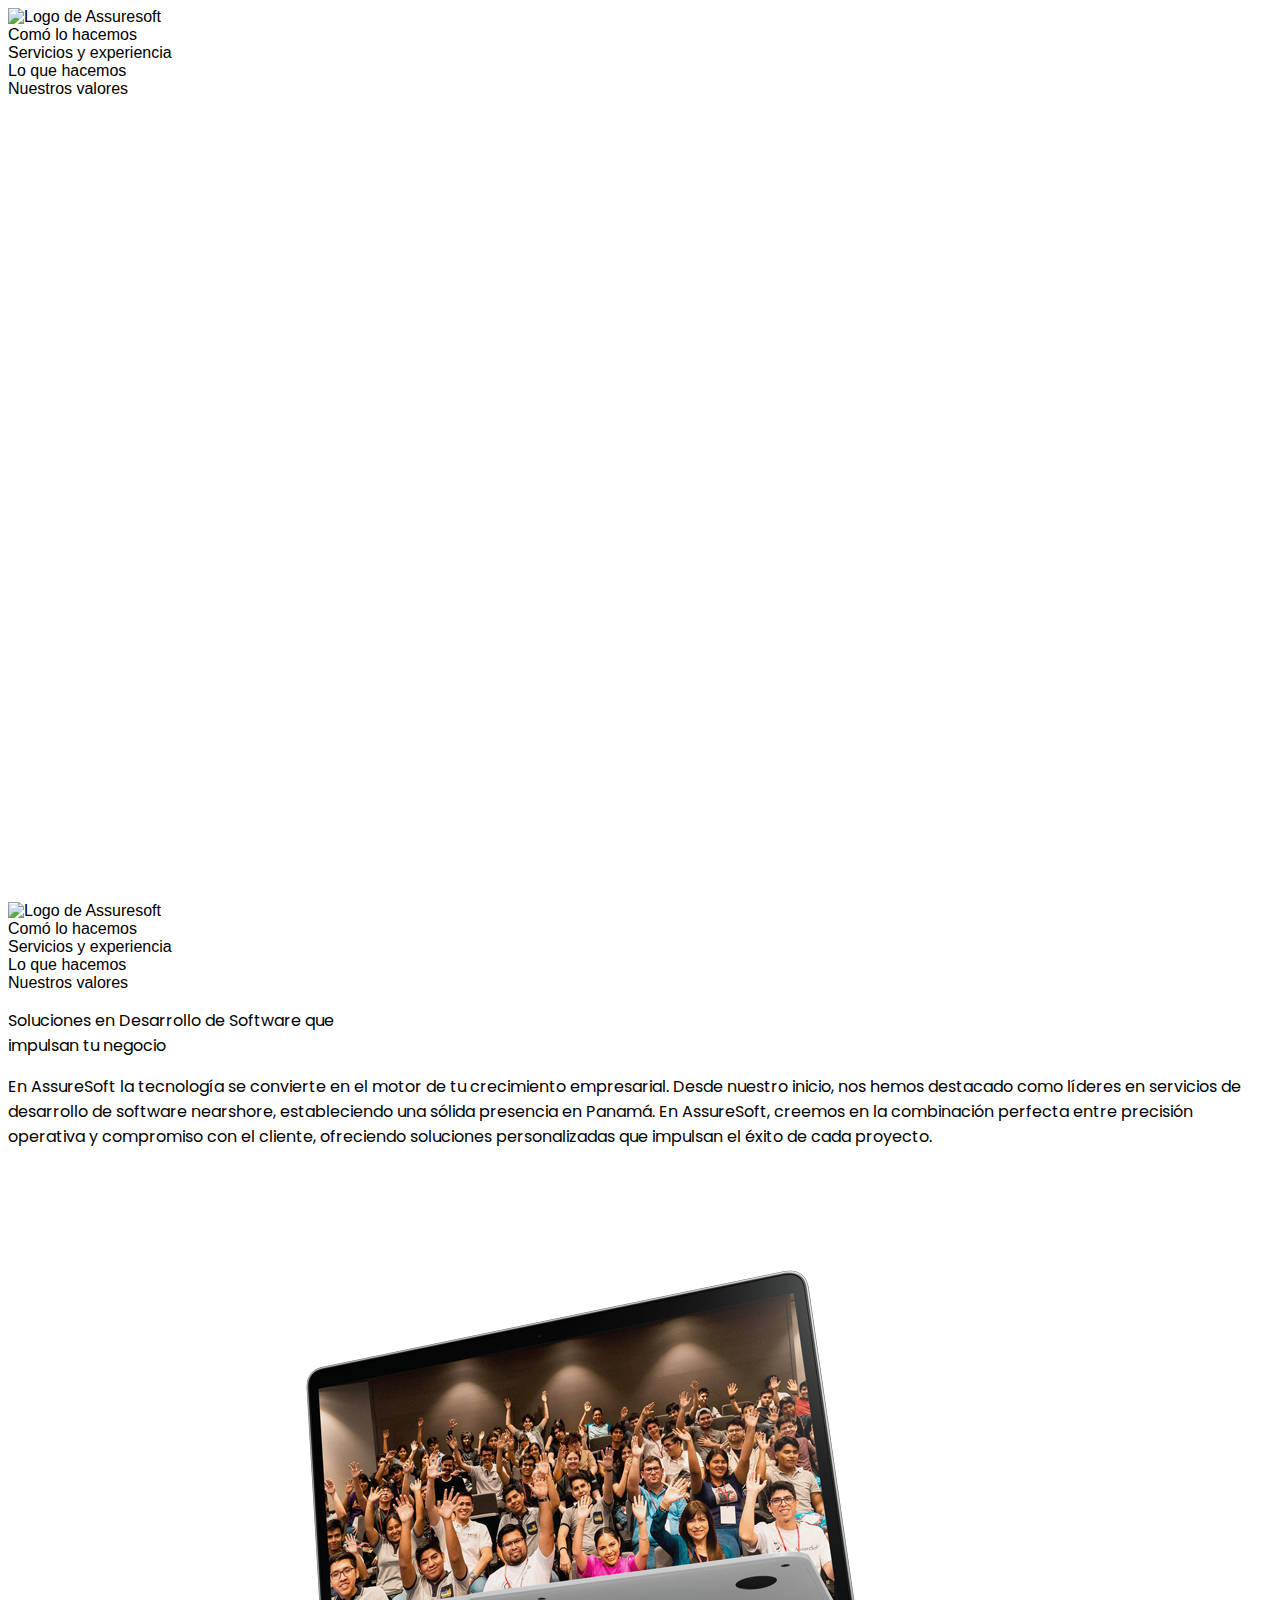
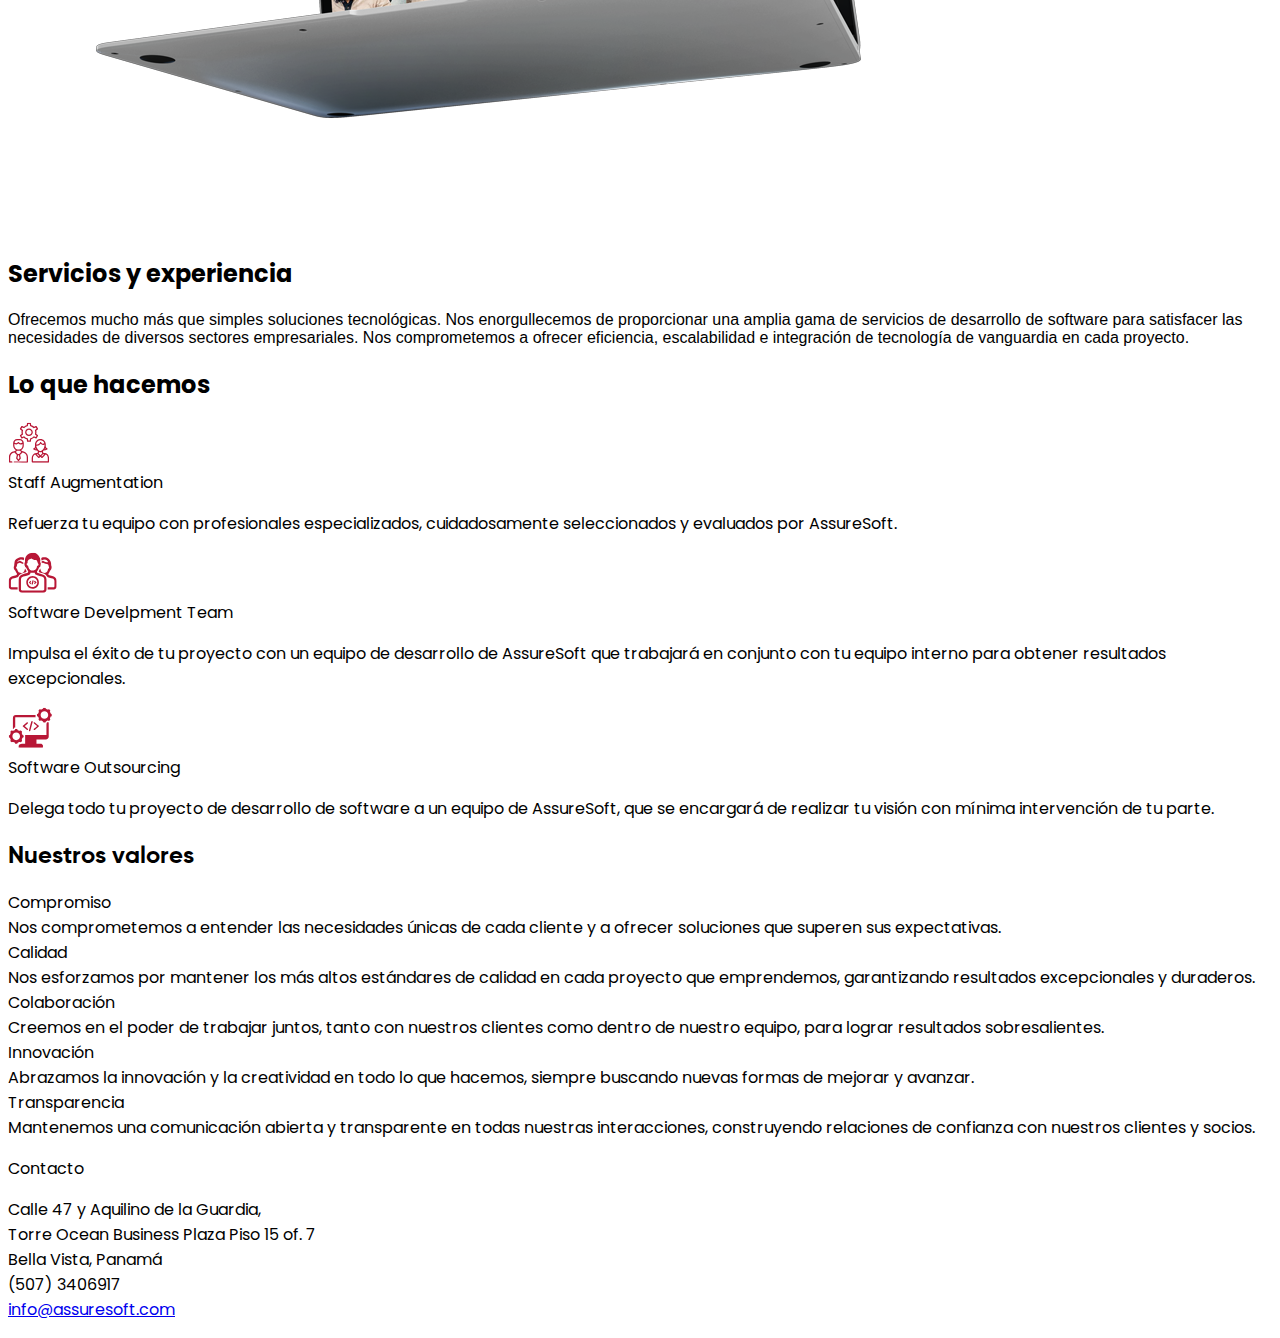
==== Panama/index.html @ 2854a406 "Body style removed and Panama design team observations fixed" ====
<!DOCTYPE html>
<html lang="en">
<head>
  <meta charset="UTF-8">
  <meta name="viewport" content="width=device-width, initial-scale=1.0">
  <script src="https://cdn.tailwindcss.com"></script>
  <link rel="stylesheet" href="../common/css/common.css">
  <link rel="stylesheet" href="./css/panama.css">
  <script defer src="./js/panama.js"></script>
  <link rel="icon" href="../common/assets/favicon.ico" type="image/x-icon">
  <title>Assuresoft | Panama</title>
</head>
<body class="bg-[#F7F8F8] text-[#F7F8F8] 2xl:text-[18px] text-[14px] font-helvetica">
    <header class="bg-[#24262D] flex justify-center">
        <nav class="w-full max-w-[1530px] min-[932px]:flex hidden flex-wrap gap-[16px] md:justify-between font-bold md:py-[40px] pt-[20px] md:px-[100px] text-[16px]">
            <div class="md:flex hidden w-[170px] md:justify-center md:pl-0 pl-[50px] flex-wrap">
                <img src="./assets/assuresoft.svg" class="w-[170px]" alt="Logo de Assuresoft">
            </div>
            <div class="md:flex hidden justify-center">
                <span class="cursor-pointer" onClick="scrollToId('how')">Comó lo hacemos</span>
            </div>
            <div class="md:flex hidden justify-center">
                <span class="cursor-pointer" onClick="scrollToId('services')">Servicios y experiencia</span>
            </div>
            <div class="md:flex hidden justify-center">
                <span class="cursor-pointer" onClick="scrollToId('what')">Lo que hacemos</span>
            </div>
            <div class="md:flex hidden justify-center">
                <span class="cursor-pointer" onClick="scrollToId('values')">Nuestros valores</span>
            </div>
        </nav>
        <div class="min-[932px]:hidden flex items-center py-[10px] px-[9px] gap-[10px] top-0 left-0 fixed bg-[#24262D] w-full z-30">
            <img onClick=showSidebar() src="../common/assets/burger-menu.svg" alt="Menu" class="w-[30px] h-[30px] bg-zinc-600/30 rounded border-white/20 border-[0.5px] cursor-pointer">
            <div class="flex items-center md:pl-0 flex-wrap pb-[6px]">
                <img src="./assets/assuresoft.svg" class="w-[170px]" alt="Logo de Assuresoft">
            </div>
        </div>
        <div id="backdrop" onClick=hideSidebar() class="min-[932px]:hidden hidden fixed z-40 bg-black/70 h-full top-0 left-0 w-full"></div>
        <sidebar id="sidebar" class="fixed z-50 bg-zinc-950 h-full top-0 left-[-100%] min-[507px]:w-1/3 w-3/4 min-[932px]:hidden transition-all duration-300">
            <nav class="font-bold text-[16px] flex flex-col gap-y-[36px] p-5">
                <div class="w-full h-[21px] justify-center">
                    <span class="cursor-pointer" onClick="scrollToId('how')">Comó lo hacemos</span>
                </div>
                <div class="w-full h-[21px] justify-center">
                    <span class="cursor-pointer" onClick="scrollToId('services')">Servicios y experiencia</span>
                </div>
                <div class="w-full h-[21px] justify-center">
                    <span class="cursor-pointer" onClick="scrollToId('what')">Lo que hacemos</span>
                </div>
                <div class="w-full h-[21px] justify-center">
                    <span class="cursor-pointer" onClick="scrollToId('values')">Nuestros valores</span>
                </div>
            </nav>
        </sidebar>
    </header>
    <main class="flex flex-col items-center overflow-x-hidden">
        <section id="how" class="relative w-full bg-[#363942] lg:h-[612px] flex items-center justify-center">
            <div class="bg-[url(./assets/public.jpg)] bg-no-repeat bg-cover bg-[center_50%] w-full opacity-[8%] h-full absolute top-0 left-0 z-[0]"></div>
            <div class="max-w-[1530px] w-full lg:h-[612px] flex items-center relative sm:p-[100px] px-[20px] pt-[50px] pb-[20px]">
                <div class="flex flex-col gap-y-[16px] lg:w-1/2 w-full z-[1] font-poppins">
                    <p class="text-[40px] font-bold">
                    Soluciones en Desarrollo de Software que <br class="xl:block hidden"/><span class="text-[#B81736]">impulsan tu negocio</span>
                    </p>
                    <p>
                    En AssureSoft la tecnología se convierte en el motor de tu crecimiento empresarial. Desde nuestro inicio, nos hemos destacado como líderes en servicios de desarrollo de software nearshore, estableciendo una sólida presencia en Panamá. En AssureSoft, creemos en la combinación perfecta entre precisión operativa y compromiso con el cliente, ofreciendo soluciones personalizadas que impulsan el éxito de cada proyecto.
                    </p>
                </div>
                <img src="./assets/laptop.png" alt="Laptop" class="aspect-[10/7] lg:block hidden w-[1212px] absolute xl:top-0 top-[15px] xl:right-[-14%] right-[-30%]">
            </div>
        </section>
        <section id="services" class="max-w-[1530px] w-full text-black lg:pt-[160px] pt-[40px] md:px-[100px] px-[20px] flex flex-col items-center gap-y-[36px]">
            <h2 class="2xl:text-[40px] text-[32px] sm:text-left text-center font-poppins font-bold">Servicios y experiencia</h2>
            <p>
              Ofrecemos mucho más que simples soluciones tecnológicas. Nos enorgullecemos de proporcionar una amplia gama de servicios de desarrollo de software para satisfacer las necesidades de diversos sectores empresariales. Nos comprometemos a ofrecer eficiencia, escalabilidad e integración de tecnología de vanguardia en cada proyecto.
            </p>
        </section>
        <section id="what" class="max-w-[1530px] w-full text-black py-[36px] flex flex-col items-center gap-y-[36px]">
            <h2 class="2xl:text-[40px] text-[32px] font-poppins font-bold">Lo que hacemos</h2>
            <div class="flex w-full lg:px-[100px] px-[20px] flex-wrap gap-[16px] justify-center font-poppins">
                <div class="2xl:w-[430px] lg:w-[400px] md:w-[350px] sm:w-[300px] w-full sm:min-h-[140px] p-[16px] rounded-[16px] border-[#B81736] border-[1px] bg-[#F7F8F8] flex sm:flex-row flex-col items-center gap-[10px]">
                    <div class="flex-shrink-0 size-[88px] flex justify-center items-center">
                        <img src="./assets/wwd-1.svg" class="size-[40px]" alt="Outsourcing icon">
                    </div>
                    <div class="flex flex-col sm:items-start items-center gap-[10px] lg:self-start">
                        <span class="font-bold 2xl:text-[20px] text-[16px] text-center md:text-left">
                            Staff Augmentation
                        </span>
                        <p>
                            Refuerza tu equipo con profesionales especializados, cuidadosamente seleccionados y evaluados por AssureSoft.
                        </p>
                    </div>
                </div>
                <div class="2xl:w-[430px] lg:w-[400px] md:w-[350px] sm:w-[300px] w-full sm:min-h-[140px] p-[16px] rounded-[16px] border-[#B81736] border-[1px] bg-[#F7F8F8] flex sm:flex-row flex-col items-center gap-[10px]">
                    <div class="flex-shrink-0 size-[88px] flex justify-center items-center">
                        <img class="w-[48px] h-[40px]" src="./assets/wwd-2.svg" alt="Outsourcing icon">
                    </div>
                    <div class="flex flex-col sm:items-start items-center gap-[10px] lg:self-start">
                        <span class="font-bold 2xl:text-[20px] text-[16px] text-center md:text-left">
                            Software Develpment Team
                        </span>
                        <p>
                            Impulsa el éxito de tu proyecto con un equipo de desarrollo de AssureSoft que trabajará en conjunto con tu equipo interno para obtener resultados excepcionales.
                        </p>
                    </div>
                </div>
                <div class="2xl:w-[430px] lg:w-[400px] md:w-[350px] sm:w-[300px] w-full sm:min-h-[140px] p-[16px] rounded-[16px] border-[#B81736] border-[1px] bg-[#F7F8F8] flex sm:flex-row flex-col items-center gap-[10px]">
                    <div class="flex-shrink-0 size-[88px] flex justify-center items-center">
                        <img class="w-[43px] h-[40px]" src="./assets/wwd-3.svg" alt="Outsourcing icon">
                    </div>
                    <div class="flex flex-col sm:items-start items-center gap-[10px] lg:self-start">
                        <span class="font-bold 2xl:text-[20px] text-[16px] text-center md:text-left">
                            Software Outsourcing
                        </span>
                        <p>
                            Delega todo tu proyecto de desarrollo de software a un equipo de AssureSoft, que se encargará de realizar tu visión con mínima intervención de tu parte.
                        </p>
                    </div>
                </div>
            </div>
        </section>
        <section id="values" class="w-full text-white bg-[#B81736] pt-[40px] flex flex-col items-center gap-y-[36px]">
            <h2 class="2xl:text-[40px] text-[32px] font-gilroy font-bold">Nuestros valores</h2>
            <div id="panels" class="flex w-full flex-wrap justify-center 2xl:text-[20px] text-[16px] font-poppins cursor-pointer">
                <div class="panel lg:w-1/5 sm:w-1/2 w-full sm:aspect-[2/3] aspect-[2/1] flex justify-center items-center overflow-hidden relative before:left-0 bg-[url(./assets/value1.jpg)] bg-cover bg-no-repeat bg-center before:content-[''] before:absolute before:w-full before:h-full before:bg-gradient-to-t before:from-[#B81736] before:to-transparent">
                    <span class="shake-target 2xl:text-[36px] text-[28px] font-bold relative">Compromiso</span>
                    <div class="hidden-description absolute px-[20px] flex justify-center items-center bottom-[-100%] left-0 w-full h-full bg-[#B81736] transition-all duration-300 select-none">
                        Nos comprometemos a entender las necesidades únicas de cada cliente y a ofrecer soluciones que superen sus expectativas.
                    </div>
                </div>
                <div class="panel lg:w-1/5 sm:w-1/2 w-full sm:aspect-[2/3] aspect-[2/1] flex justify-center items-center overflow-hidden relative before:left-0 bg-[url(../common/assets/value2.jpg)] bg-cover bg-no-repeat bg-center before:content-[''] before:absolute before:w-full before:h-full before:bg-gradient-to-t before:from-[#B81736] before:to-transparent">
                    <span class="shake-target 2xl:text-[36px] text-[28px] font-bold relative">Calidad</span>
                    <div class="hidden-description absolute px-[20px] flex justify-center items-center bottom-[-100%] left-0 w-full h-full bg-[#B81736] transition-all duration-300 select-none">
                      Nos esforzamos por mantener los más altos estándares de calidad en cada proyecto que emprendemos, garantizando resultados excepcionales y duraderos.
                    </div>
                </div>
                <div class="panel lg:w-1/5 sm:w-1/2 w-full sm:aspect-[2/3] aspect-[2/1] flex justify-center items-center overflow-hidden relative before:left-0 bg-[url(./assets/value3.jpg)] bg-cover bg-no-repeat bg-center before:content-[''] before:absolute before:w-full before:h-full before:bg-gradient-to-t before:from-[#B81736] before:to-transparent">
                    <span class="shake-target 2xl:text-[36px] text-[28px] font-bold relative">Colaboración</span>
                    <div class="hidden-description absolute px-[20px] flex justify-center items-center bottom-[-100%] left-0 w-full h-full bg-[#B81736] transition-all duration-300 select-none">
                      Creemos en el poder de trabajar juntos, tanto con nuestros clientes como dentro de nuestro equipo, para lograr resultados sobresalientes.
                    </div>
                </div>
                <div class="panel lg:w-1/5 sm:w-1/2 w-full sm:aspect-[2/3] aspect-[2/1] flex justify-center items-center overflow-hidden relative before:left-0 bg-[url(./assets/value4.jpg)] bg-cover bg-no-repeat bg-center before:content-[''] before:absolute before:w-full before:h-full before:bg-gradient-to-t before:from-[#B81736] before:to-transparent">
                    <span class="shake-target 2xl:text-[36px] text-[28px] font-bold relative">Innovación</span>
                    <div class="hidden-description absolute px-[20px] flex justify-center items-center bottom-[-100%] left-0 w-full h-full bg-[#B81736] transition-all duration-300 select-none">
                      Abrazamos la innovación y la creatividad en todo lo que hacemos, siempre buscando nuevas formas de mejorar y avanzar.
                    </div>
                </div>
                <div class="panel lg:w-1/5 w-full aspect-[2/1] flex justify-center items-center overflow-hidden relative before:left-0 bg-[url(../common/assets/value5.jpg)] bg-cover bg-no-repeat bg-center before:content-[''] before:absolute before:w-full before:h-full before:bg-gradient-to-t before:from-[#B81736] before:to-transparent">
                    <span class="shake-target 2xl:text-[36px] text-[26px] font-bold relative">Transparencia</span>
                    <div class="hidden-description absolute px-[20px] flex justify-center items-center bottom-[-100%] left-0 w-full h-full bg-[#B81736] transition-all duration-300 select-none">
                      Mantenemos una comunicación abierta y transparente en todas nuestras interacciones, construyendo relaciones de confianza con nuestros clientes y socios.
                    </div>
                </div>
            </div>
        </section>
    </main>
    <footer class="w-full flex justify-center bg-[#B81736] font-poppins">
        <div class="max-w-[1530px] w-full flex flex-col gap-[16px] sm:py-[40px] py-[10px] sm:px-[100px] px-[20px]">
            <p class="2xl:text-[20px] text-[16px] font-bold ">
            Contacto
            </p>
            <p class="leading-[200%]">
            Calle 47 y Aquilino de la Guardia,<br/>
            Torre Ocean Business Plaza Piso 15 of. 7<br/>
            Bella Vista, Panamá<br/>
            (507) 3406917<br/>
            <a href="mailto:info@assuresoft.com" class="underline">info@assuresoft.com</a><br/>
            </p>
        </div>
    </footer>
</body>
</html>
---- common/css/common.css ----
@font-face {
    font-family: 'Helvetica';
    font-weight: 400;
    src: url(https://fonts.cdnfonts.com/s/62895/HelveticaNeueRoman.woff) format('woff');
    font-display: swap;
}

@font-face {
    font-family: 'Helvetica';
    font-weight: 700;
    src: url(https://fonts.cdnfonts.com/s/62895/HelveticaNeueBold.woff) format('woff');
    font-display: swap;
}

@font-face {
    font-family: 'Gilroy';
    font-weight: 700;
    src: url('../assets/GilroyBold.ttf') format('truetype');
    font-display: swap;
}


.font-gilroy {
    font-family: 'Gilroy', sans-serif;
}

.font-helvetica {
    font-family: 'Helvetica', sans-serif;
}
---- Panama/css/panama.css ----
@tailwind base;
@tailwind components;
@tailwind utilities;

@layer base {

    @font-face {
        font-family: 'Poppins';
        font-weight: 400;
        src: url('../assets/Poppins-Regular.ttf') format('truetype');
        font-display: swap;
    }

    @font-face {
        font-family: 'Poppins';
        font-weight: 700;
        src: url('../assets/Poppins-Bold.ttf') format('truetype');
        font-display: swap;
    }

    .font-poppins {
        font-family: 'Poppins', sans-serif;
    }

    .shake {
        animation: shake 0.5s;
    }

    @keyframes shake {
        0% {
            transform: translateX(0) rotateZ(0);
        }
        25% {
            transform: translateX(-5px) rotateZ(-5deg);
        }
        50% {
            transform: translateX(5px) rotateZ(5deg);
        }
        75% {
            transform: translateX(-5px) rotateZ(-5deg);
        }
        100% {
            transform: translateX(0) rotateZ(0);
        }
    }
}
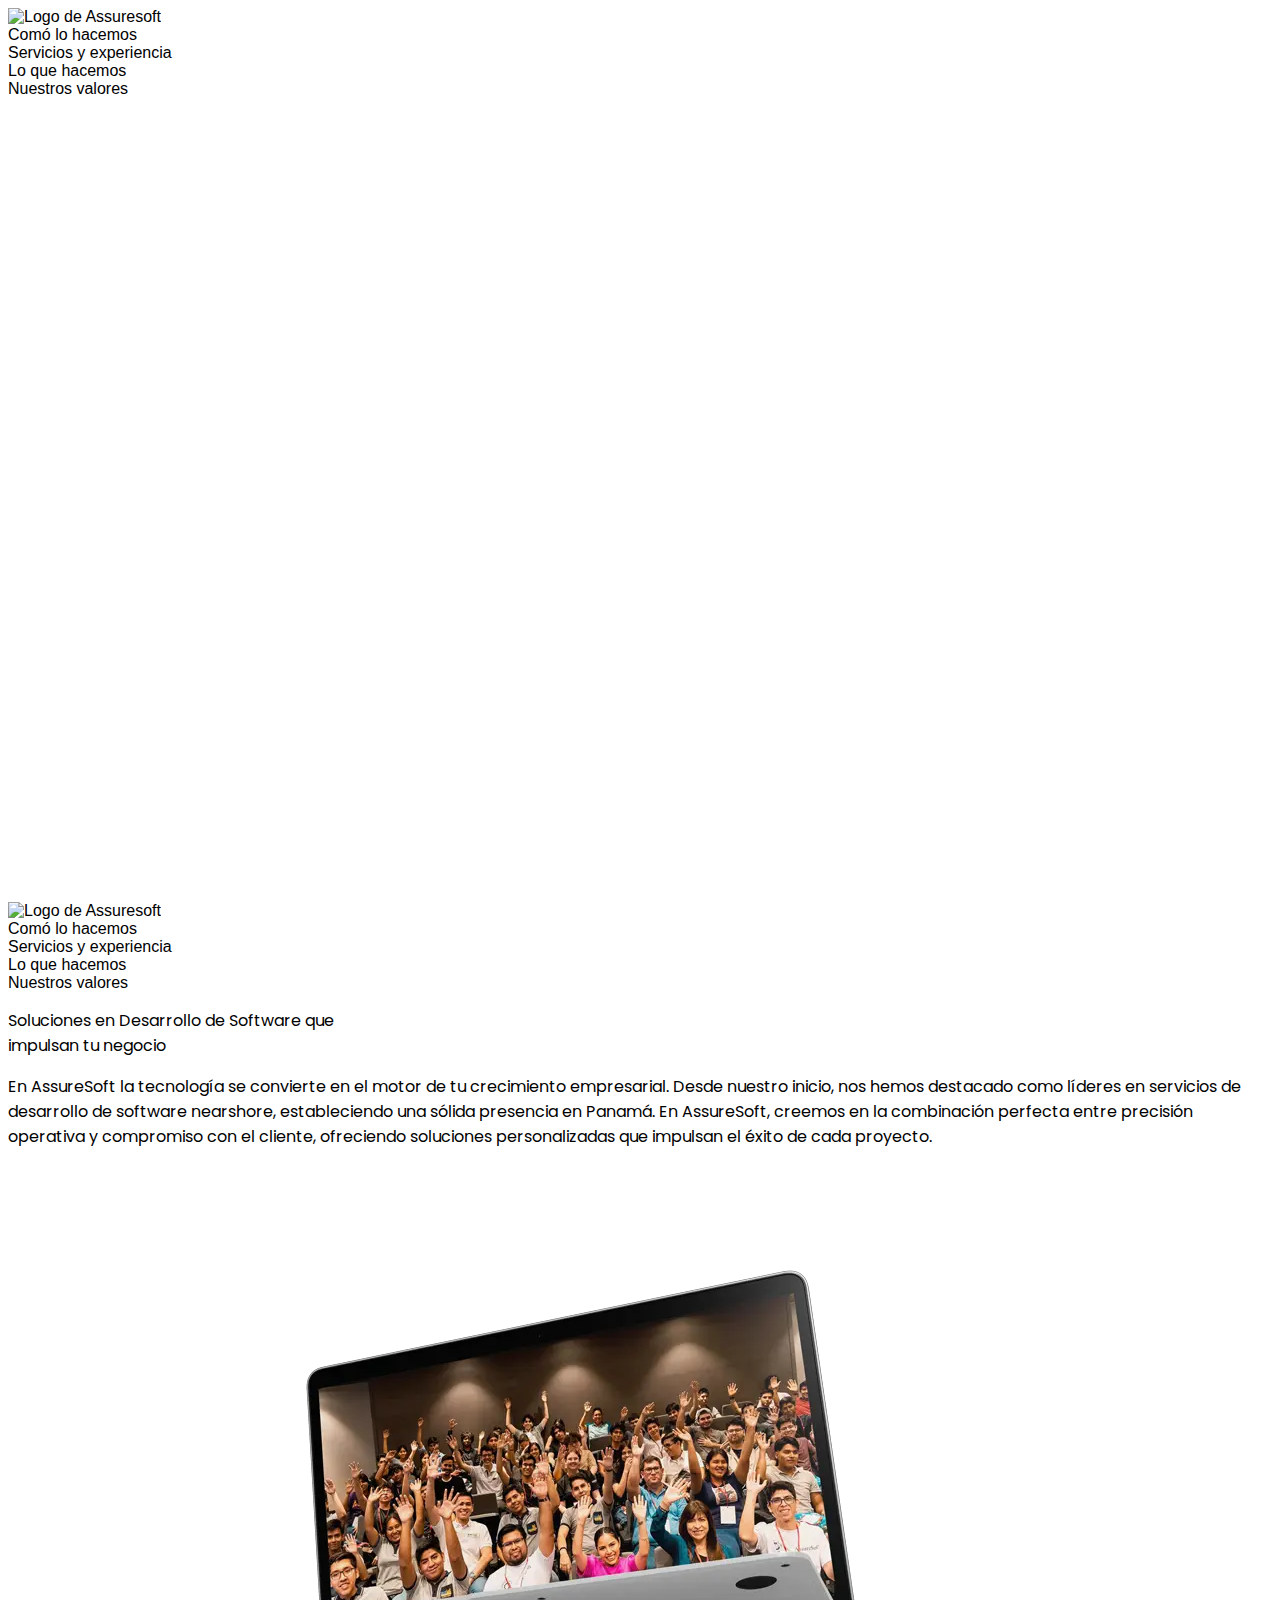
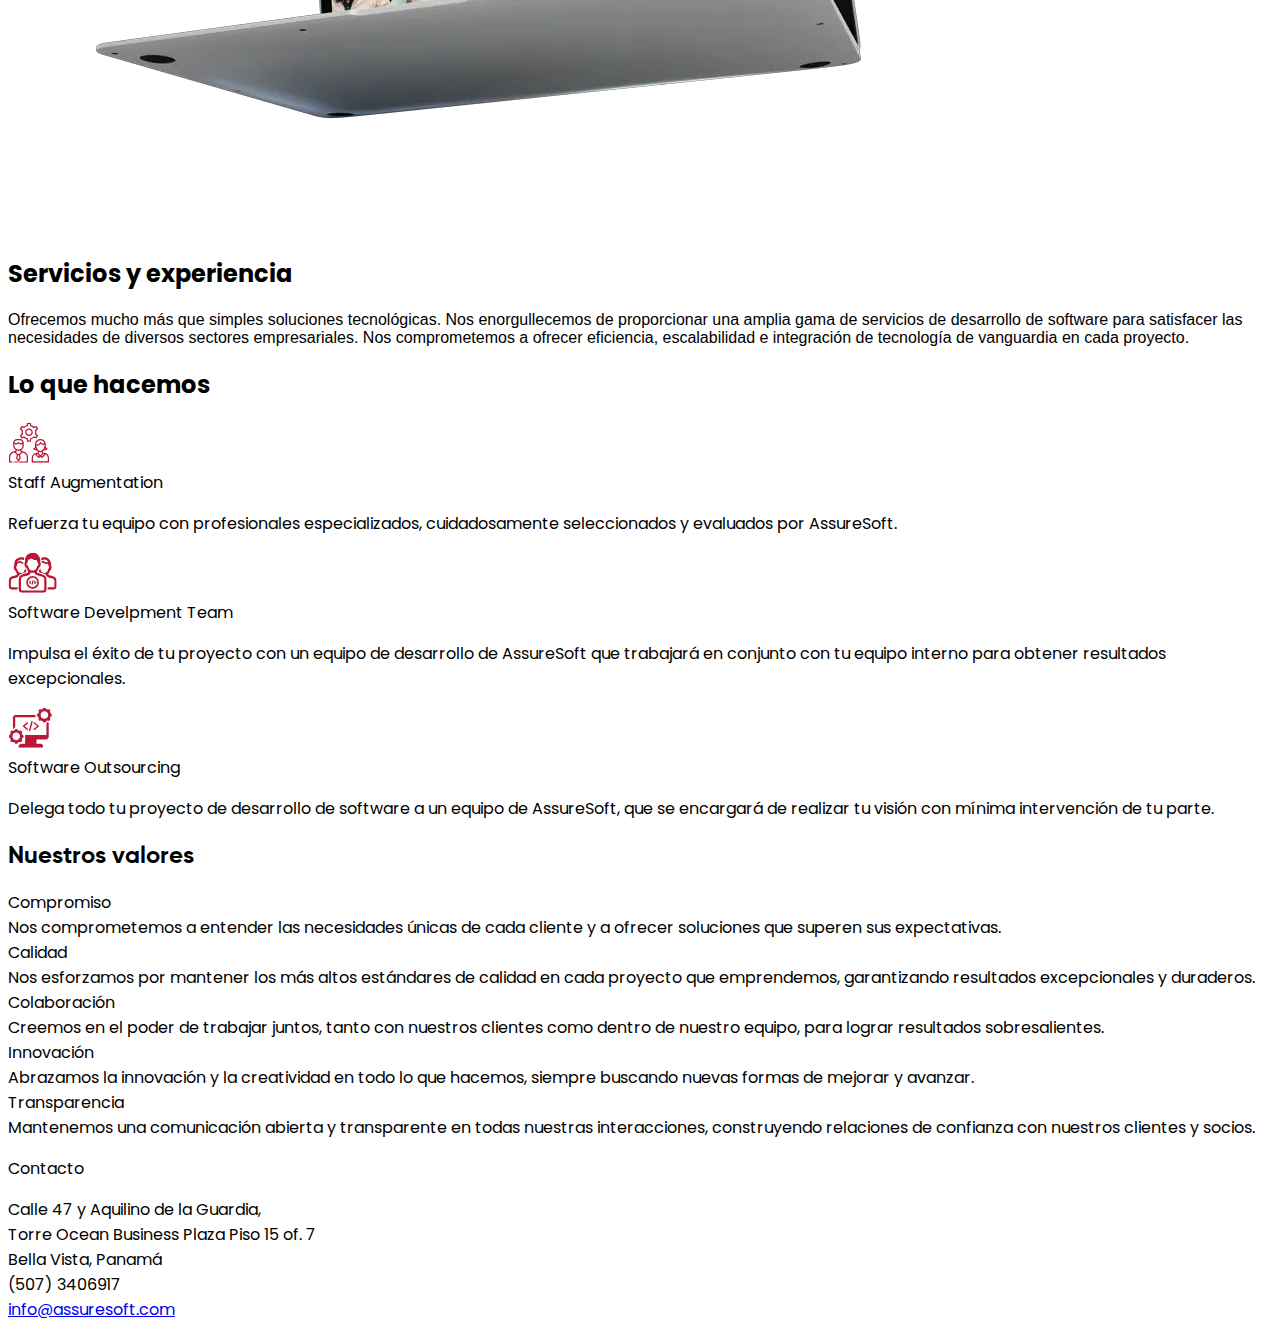
==== commit 2983d646: "Image assets changed to webp" ====
--- a/Panama/index.html
+++ b/Panama/index.html
@@ -55,7 +55,7 @@
     </header>
     <main class="flex flex-col items-center overflow-x-hidden">
         <section id="how" class="relative w-full bg-[#363942] lg:h-[612px] flex items-center justify-center">
-            <div class="bg-[url(./assets/public.jpg)] bg-no-repeat bg-cover bg-[center_50%] w-full opacity-[8%] h-full absolute top-0 left-0 z-[0]"></div>
+            <div class="bg-[url(./assets/public.webp)] bg-no-repeat bg-cover bg-[center_50%] w-full opacity-[8%] h-full absolute top-0 left-0 z-[0]"></div>
             <div class="max-w-[1530px] w-full lg:h-[612px] flex items-center relative sm:p-[100px] px-[20px] pt-[50px] pb-[20px]">
                 <div class="flex flex-col gap-y-[16px] lg:w-1/2 w-full z-[1] font-poppins">
                     <p class="text-[40px] font-bold">
@@ -65,7 +65,7 @@
                     En AssureSoft la tecnología se convierte en el motor de tu crecimiento empresarial. Desde nuestro inicio, nos hemos destacado como líderes en servicios de desarrollo de software nearshore, estableciendo una sólida presencia en Panamá. En AssureSoft, creemos en la combinación perfecta entre precisión operativa y compromiso con el cliente, ofreciendo soluciones personalizadas que impulsan el éxito de cada proyecto.
                     </p>
                 </div>
-                <img src="./assets/laptop.png" alt="Laptop" class="aspect-[10/7] lg:block hidden w-[1212px] absolute xl:top-0 top-[15px] xl:right-[-14%] right-[-30%]">
+                <img src="./assets/laptop.webp" alt="Laptop" class="aspect-[10/7] lg:block hidden w-[1212px] absolute xl:top-0 top-[15px] xl:right-[-14%] right-[-30%]">
             </div>
         </section>
         <section id="services" class="max-w-[1530px] w-full text-black lg:pt-[160px] pt-[40px] md:px-[100px] px-[20px] flex flex-col items-center gap-y-[36px]">
@@ -121,33 +121,33 @@
         <section id="values" class="w-full text-white bg-[#B81736] pt-[40px] flex flex-col items-center gap-y-[36px]">
             <h2 class="2xl:text-[40px] text-[32px] font-gilroy font-bold">Nuestros valores</h2>
             <div id="panels" class="flex w-full flex-wrap justify-center 2xl:text-[20px] text-[16px] font-poppins cursor-pointer">
-                <div class="panel lg:w-1/5 sm:w-1/2 w-full sm:aspect-[2/3] aspect-[2/1] flex justify-center items-center overflow-hidden relative before:left-0 bg-[url(./assets/value1.jpg)] bg-cover bg-no-repeat bg-center before:content-[''] before:absolute before:w-full before:h-full before:bg-gradient-to-t before:from-[#B81736] before:to-transparent">
+                <div class="panel lg:w-1/5 sm:w-1/2 w-full sm:aspect-[2/3] aspect-[2/1] flex justify-center items-center overflow-hidden relative before:left-0 bg-[url(../common/assets/value1.webp)] bg-cover bg-no-repeat bg-center before:content-[''] before:absolute before:w-full before:h-full before:bg-gradient-to-t before:from-[#B81736] before:to-transparent">
                     <span class="shake-target 2xl:text-[36px] text-[28px] font-bold relative">Compromiso</span>
-                    <div class="hidden-description absolute px-[20px] flex justify-center items-center bottom-[-100%] left-0 w-full h-full bg-[#B81736] transition-all duration-300 select-none">
+                    <div class="hidden-description absolute px-[20px] flex justify-center items-center left-0 w-full h-full bg-[#B81736] transition-all duration-300 select-none">
                         Nos comprometemos a entender las necesidades únicas de cada cliente y a ofrecer soluciones que superen sus expectativas.
                     </div>
                 </div>
-                <div class="panel lg:w-1/5 sm:w-1/2 w-full sm:aspect-[2/3] aspect-[2/1] flex justify-center items-center overflow-hidden relative before:left-0 bg-[url(../common/assets/value2.jpg)] bg-cover bg-no-repeat bg-center before:content-[''] before:absolute before:w-full before:h-full before:bg-gradient-to-t before:from-[#B81736] before:to-transparent">
+                <div class="panel lg:w-1/5 sm:w-1/2 w-full sm:aspect-[2/3] aspect-[2/1] flex justify-center items-center overflow-hidden relative before:left-0 bg-[url(../common/assets/value2.webp)] bg-cover bg-no-repeat bg-center before:content-[''] before:absolute before:w-full before:h-full before:bg-gradient-to-t before:from-[#B81736] before:to-transparent">
                     <span class="shake-target 2xl:text-[36px] text-[28px] font-bold relative">Calidad</span>
-                    <div class="hidden-description absolute px-[20px] flex justify-center items-center bottom-[-100%] left-0 w-full h-full bg-[#B81736] transition-all duration-300 select-none">
+                    <div class="hidden-description absolute px-[20px] flex justify-center items-center left-0 w-full h-full bg-[#B81736] transition-all duration-300 select-none">
                       Nos esforzamos por mantener los más altos estándares de calidad en cada proyecto que emprendemos, garantizando resultados excepcionales y duraderos.
                     </div>
                 </div>
-                <div class="panel lg:w-1/5 sm:w-1/2 w-full sm:aspect-[2/3] aspect-[2/1] flex justify-center items-center overflow-hidden relative before:left-0 bg-[url(./assets/value3.jpg)] bg-cover bg-no-repeat bg-center before:content-[''] before:absolute before:w-full before:h-full before:bg-gradient-to-t before:from-[#B81736] before:to-transparent">
+                <div class="panel lg:w-1/5 sm:w-1/2 w-full sm:aspect-[2/3] aspect-[2/1] flex justify-center items-center overflow-hidden relative before:left-0 bg-[url(../common/assets/value3.webp)] bg-cover bg-no-repeat bg-center before:content-[''] before:absolute before:w-full before:h-full before:bg-gradient-to-t before:from-[#B81736] before:to-transparent">
                     <span class="shake-target 2xl:text-[36px] text-[28px] font-bold relative">Colaboración</span>
-                    <div class="hidden-description absolute px-[20px] flex justify-center items-center bottom-[-100%] left-0 w-full h-full bg-[#B81736] transition-all duration-300 select-none">
+                    <div class="hidden-description absolute px-[20px] flex justify-center items-center left-0 w-full h-full bg-[#B81736] transition-all duration-300 select-none">
                       Creemos en el poder de trabajar juntos, tanto con nuestros clientes como dentro de nuestro equipo, para lograr resultados sobresalientes.
                     </div>
                 </div>
-                <div class="panel lg:w-1/5 sm:w-1/2 w-full sm:aspect-[2/3] aspect-[2/1] flex justify-center items-center overflow-hidden relative before:left-0 bg-[url(./assets/value4.jpg)] bg-cover bg-no-repeat bg-center before:content-[''] before:absolute before:w-full before:h-full before:bg-gradient-to-t before:from-[#B81736] before:to-transparent">
+                <div class="panel lg:w-1/5 sm:w-1/2 w-full sm:aspect-[2/3] aspect-[2/1] flex justify-center items-center overflow-hidden relative before:left-0 bg-[url(../common/assets/value4.webp)] bg-cover bg-no-repeat bg-center before:content-[''] before:absolute before:w-full before:h-full before:bg-gradient-to-t before:from-[#B81736] before:to-transparent">
                     <span class="shake-target 2xl:text-[36px] text-[28px] font-bold relative">Innovación</span>
-                    <div class="hidden-description absolute px-[20px] flex justify-center items-center bottom-[-100%] left-0 w-full h-full bg-[#B81736] transition-all duration-300 select-none">
+                    <div class="hidden-description absolute px-[20px] flex justify-center items-center left-0 w-full h-full bg-[#B81736] transition-all duration-300 select-none">
                       Abrazamos la innovación y la creatividad en todo lo que hacemos, siempre buscando nuevas formas de mejorar y avanzar.
                     </div>
                 </div>
-                <div class="panel lg:w-1/5 w-full aspect-[2/1] flex justify-center items-center overflow-hidden relative before:left-0 bg-[url(../common/assets/value5.jpg)] bg-cover bg-no-repeat bg-center before:content-[''] before:absolute before:w-full before:h-full before:bg-gradient-to-t before:from-[#B81736] before:to-transparent">
+                <div class="panel lg:w-1/5 w-full aspect-[2/1] flex justify-center items-center overflow-hidden relative before:left-0 bg-[url(../common/assets/value5.webp)] bg-cover bg-no-repeat bg-center before:content-[''] before:absolute before:w-full before:h-full before:bg-gradient-to-t before:from-[#B81736] before:to-transparent">
                     <span class="shake-target 2xl:text-[36px] text-[26px] font-bold relative">Transparencia</span>
-                    <div class="hidden-description absolute px-[20px] flex justify-center items-center bottom-[-100%] left-0 w-full h-full bg-[#B81736] transition-all duration-300 select-none">
+                    <div class="hidden-description absolute px-[20px] flex justify-center items-center left-0 w-full h-full bg-[#B81736] transition-all duration-300 select-none">
                       Mantenemos una comunicación abierta y transparente en todas nuestras interacciones, construyendo relaciones de confianza con nuestros clientes y socios.
                     </div>
                 </div>
--- a/Panama/css/panama.css
+++ b/Panama/css/panama.css
@@ -26,6 +26,16 @@
         animation: shake 0.5s;
     }
 
+    .hidden-description {
+        bottom: -100%;
+    }
+
+    @media (hover: hover) and (pointer: fine) {
+        div:hover > .hidden-description {
+            bottom: 0;
+        }
+    }
+
     @keyframes shake {
         0% {
             transform: translateX(0) rotateZ(0);
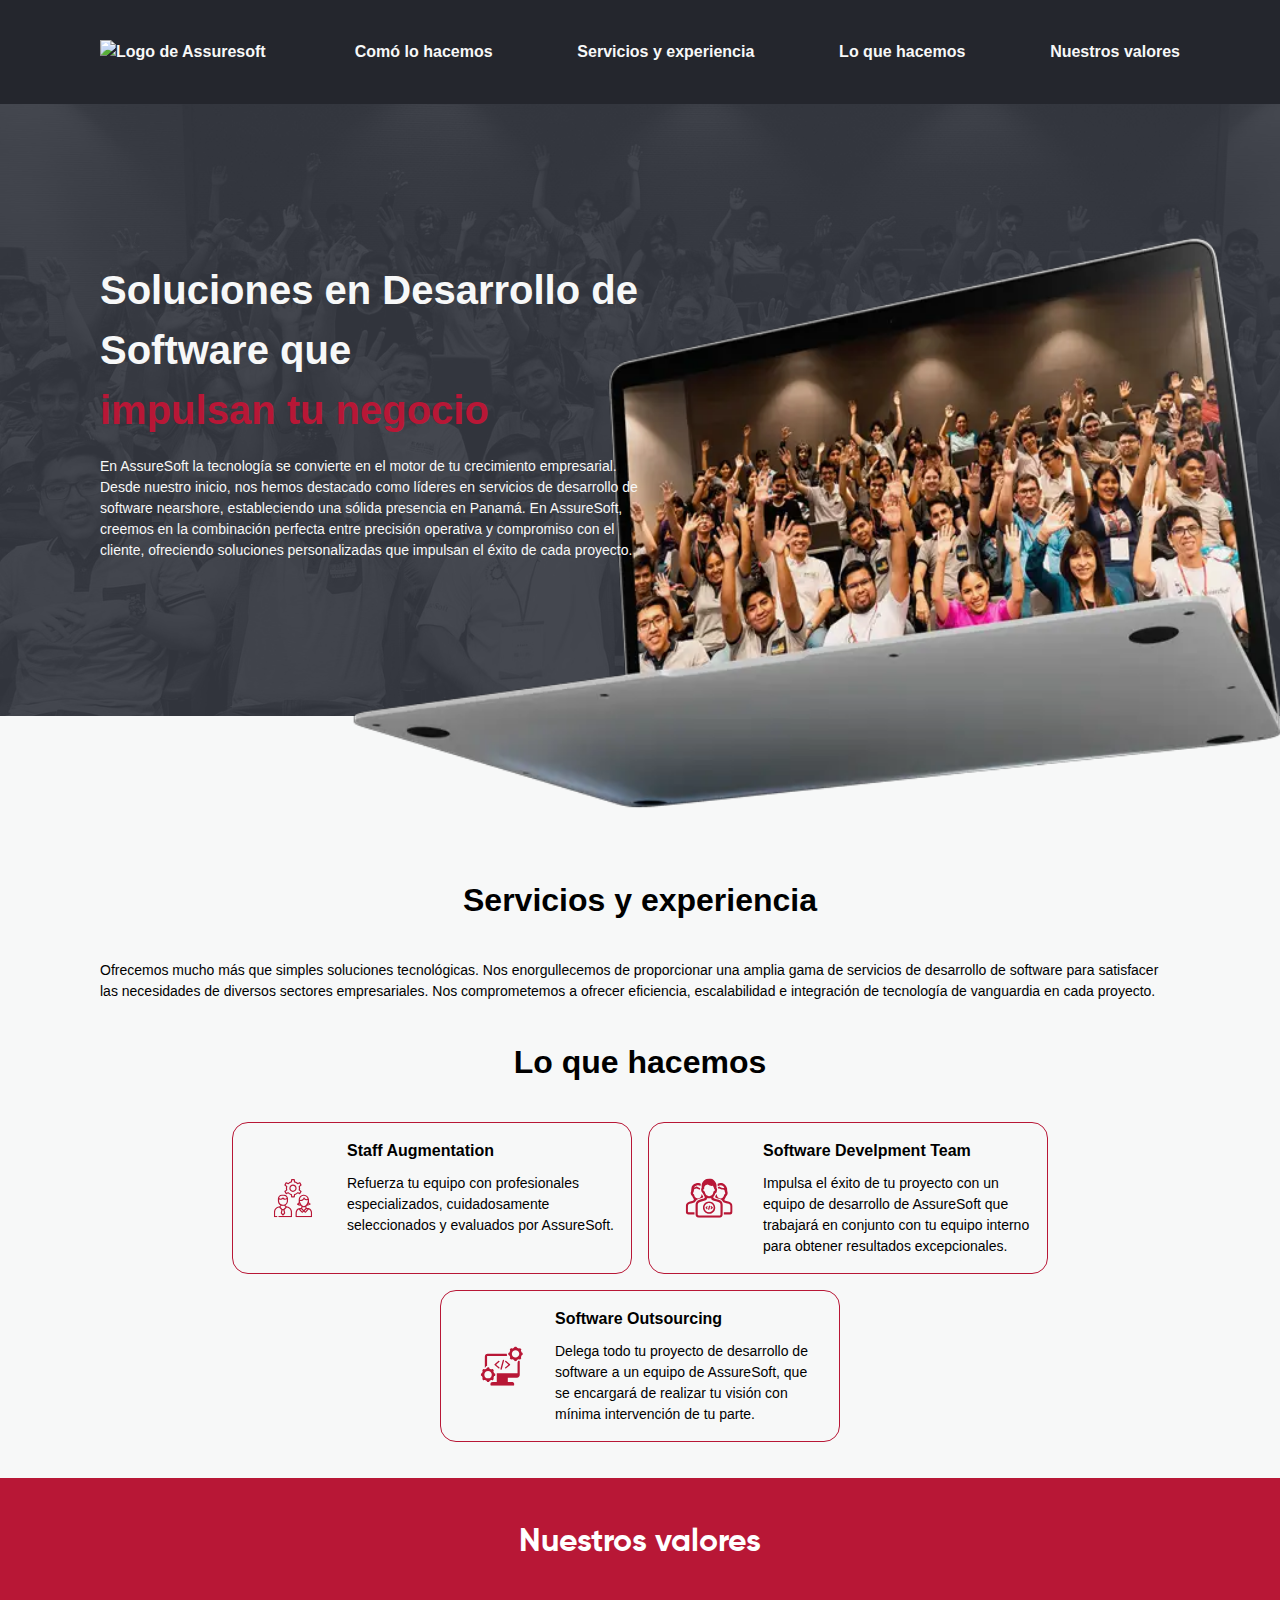
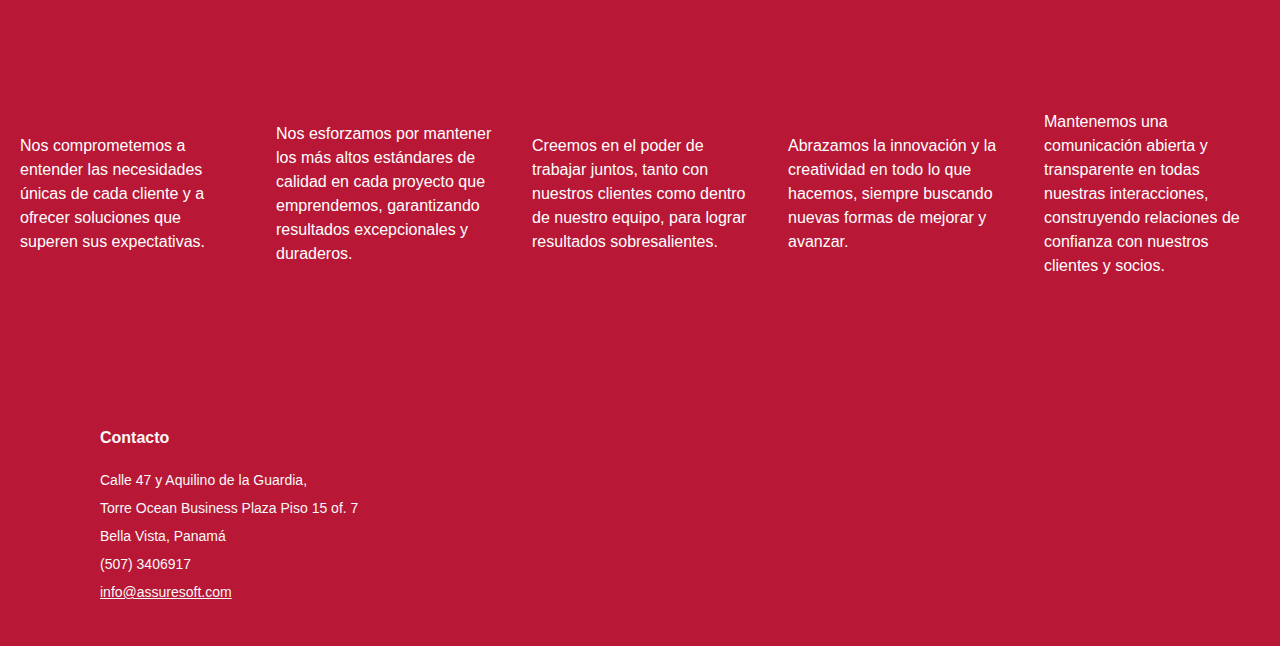
==== commit 2198cd47: "Tailwind CDN replaced with Tailwind CLI" ====
--- a/Panama/index.html
+++ b/Panama/index.html
@@ -3,9 +3,9 @@
 <head>
   <meta charset="UTF-8">
   <meta name="viewport" content="width=device-width, initial-scale=1.0">
-  <script src="https://cdn.tailwindcss.com"></script>
-  <link rel="stylesheet" href="../common/css/common.css">
-  <link rel="stylesheet" href="./css/panama.css">
+  <meta name="description" content="En AssureSoft la tecnología se convierte en el motor de tu crecimiento empresarial. Desde nuestro inicio, nos hemos destacado como líderes en servicios de desarrollo de software nearshore, estableciendo una sólida presencia en Panamá. En AssureSoft, creemos en la combinación perfecta entre precisión operativa y compromiso con el cliente, ofreciendo soluciones personalizadas que impulsan el éxito de cada proyecto.">
+  <!--<script src="https://cdn.tailwindcss.com"></script>-->
+  <link rel="stylesheet" href="../common/css/tailwind.css">
   <script defer src="./js/panama.js"></script>
   <link rel="icon" href="../common/assets/favicon.ico" type="image/x-icon">
   <title>Assuresoft | Panama</title>
@@ -55,7 +55,7 @@
     </header>
     <main class="flex flex-col items-center overflow-x-hidden">
         <section id="how" class="relative w-full bg-[#363942] lg:h-[612px] flex items-center justify-center">
-            <div class="bg-[url(./assets/public.webp)] bg-no-repeat bg-cover bg-[center_50%] w-full opacity-[8%] h-full absolute top-0 left-0 z-[0]"></div>
+            <div class="bg-[url(../../Panama/assets/public.webp)] bg-no-repeat bg-cover bg-[center_50%] w-full opacity-[8%] h-full absolute top-0 left-0 z-[0]"></div>
             <div class="max-w-[1530px] w-full lg:h-[612px] flex items-center relative sm:p-[100px] px-[20px] pt-[50px] pb-[20px]">
                 <div class="flex flex-col gap-y-[16px] lg:w-1/2 w-full z-[1] font-poppins">
                     <p class="text-[40px] font-bold">
@@ -121,31 +121,31 @@
         <section id="values" class="w-full text-white bg-[#B81736] pt-[40px] flex flex-col items-center gap-y-[36px]">
             <h2 class="2xl:text-[40px] text-[32px] font-gilroy font-bold">Nuestros valores</h2>
             <div id="panels" class="flex w-full flex-wrap justify-center 2xl:text-[20px] text-[16px] font-poppins cursor-pointer">
-                <div class="panel lg:w-1/5 sm:w-1/2 w-full sm:aspect-[2/3] aspect-[2/1] flex justify-center items-center overflow-hidden relative before:left-0 bg-[url(../common/assets/value1.webp)] bg-cover bg-no-repeat bg-center before:content-[''] before:absolute before:w-full before:h-full before:bg-gradient-to-t before:from-[#B81736] before:to-transparent">
+                <div class="panel lg:w-1/5 sm:w-1/2 w-full sm:aspect-[2/3] aspect-[2/1] flex justify-center items-center overflow-hidden relative before:left-0 bg-[url(../assets/value1.webp)] bg-cover bg-no-repeat bg-center before:content-[''] before:absolute before:w-full before:h-full before:bg-gradient-to-t before:from-[#B81736] before:to-transparent">
                     <span class="shake-target 2xl:text-[36px] text-[28px] font-bold relative">Compromiso</span>
                     <div class="hidden-description absolute px-[20px] flex justify-center items-center left-0 w-full h-full bg-[#B81736] transition-all duration-300 select-none">
                         Nos comprometemos a entender las necesidades únicas de cada cliente y a ofrecer soluciones que superen sus expectativas.
                     </div>
                 </div>
-                <div class="panel lg:w-1/5 sm:w-1/2 w-full sm:aspect-[2/3] aspect-[2/1] flex justify-center items-center overflow-hidden relative before:left-0 bg-[url(../common/assets/value2.webp)] bg-cover bg-no-repeat bg-center before:content-[''] before:absolute before:w-full before:h-full before:bg-gradient-to-t before:from-[#B81736] before:to-transparent">
+                <div class="panel lg:w-1/5 sm:w-1/2 w-full sm:aspect-[2/3] aspect-[2/1] flex justify-center items-center overflow-hidden relative before:left-0 bg-[url(../assets/value2.webp)] bg-cover bg-no-repeat bg-center before:content-[''] before:absolute before:w-full before:h-full before:bg-gradient-to-t before:from-[#B81736] before:to-transparent">
                     <span class="shake-target 2xl:text-[36px] text-[28px] font-bold relative">Calidad</span>
                     <div class="hidden-description absolute px-[20px] flex justify-center items-center left-0 w-full h-full bg-[#B81736] transition-all duration-300 select-none">
                       Nos esforzamos por mantener los más altos estándares de calidad en cada proyecto que emprendemos, garantizando resultados excepcionales y duraderos.
                     </div>
                 </div>
-                <div class="panel lg:w-1/5 sm:w-1/2 w-full sm:aspect-[2/3] aspect-[2/1] flex justify-center items-center overflow-hidden relative before:left-0 bg-[url(../common/assets/value3.webp)] bg-cover bg-no-repeat bg-center before:content-[''] before:absolute before:w-full before:h-full before:bg-gradient-to-t before:from-[#B81736] before:to-transparent">
+                <div class="panel lg:w-1/5 sm:w-1/2 w-full sm:aspect-[2/3] aspect-[2/1] flex justify-center items-center overflow-hidden relative before:left-0 bg-[url(../assets/value3.webp)] bg-cover bg-no-repeat bg-center before:content-[''] before:absolute before:w-full before:h-full before:bg-gradient-to-t before:from-[#B81736] before:to-transparent">
                     <span class="shake-target 2xl:text-[36px] text-[28px] font-bold relative">Colaboración</span>
                     <div class="hidden-description absolute px-[20px] flex justify-center items-center left-0 w-full h-full bg-[#B81736] transition-all duration-300 select-none">
                       Creemos en el poder de trabajar juntos, tanto con nuestros clientes como dentro de nuestro equipo, para lograr resultados sobresalientes.
                     </div>
                 </div>
-                <div class="panel lg:w-1/5 sm:w-1/2 w-full sm:aspect-[2/3] aspect-[2/1] flex justify-center items-center overflow-hidden relative before:left-0 bg-[url(../common/assets/value4.webp)] bg-cover bg-no-repeat bg-center before:content-[''] before:absolute before:w-full before:h-full before:bg-gradient-to-t before:from-[#B81736] before:to-transparent">
+                <div class="panel lg:w-1/5 sm:w-1/2 w-full sm:aspect-[2/3] aspect-[2/1] flex justify-center items-center overflow-hidden relative before:left-0 bg-[url(../assets/value4.webp)] bg-cover bg-no-repeat bg-center before:content-[''] before:absolute before:w-full before:h-full before:bg-gradient-to-t before:from-[#B81736] before:to-transparent">
                     <span class="shake-target 2xl:text-[36px] text-[28px] font-bold relative">Innovación</span>
                     <div class="hidden-description absolute px-[20px] flex justify-center items-center left-0 w-full h-full bg-[#B81736] transition-all duration-300 select-none">
                       Abrazamos la innovación y la creatividad en todo lo que hacemos, siempre buscando nuevas formas de mejorar y avanzar.
                     </div>
                 </div>
-                <div class="panel lg:w-1/5 w-full aspect-[2/1] flex justify-center items-center overflow-hidden relative before:left-0 bg-[url(../common/assets/value5.webp)] bg-cover bg-no-repeat bg-center before:content-[''] before:absolute before:w-full before:h-full before:bg-gradient-to-t before:from-[#B81736] before:to-transparent">
+                <div class="panel lg:w-1/5 w-full aspect-[2/1] flex justify-center items-center overflow-hidden relative before:left-0 bg-[url(../assets/value5.webp)] bg-cover bg-no-repeat bg-center before:content-[''] before:absolute before:w-full before:h-full before:bg-gradient-to-t before:from-[#B81736] before:to-transparent">
                     <span class="shake-target 2xl:text-[36px] text-[26px] font-bold relative">Transparencia</span>
                     <div class="hidden-description absolute px-[20px] flex justify-center items-center left-0 w-full h-full bg-[#B81736] transition-all duration-300 select-none">
                       Mantenemos una comunicación abierta y transparente en todas nuestras interacciones, construyendo relaciones de confianza con nuestros clientes y socios.
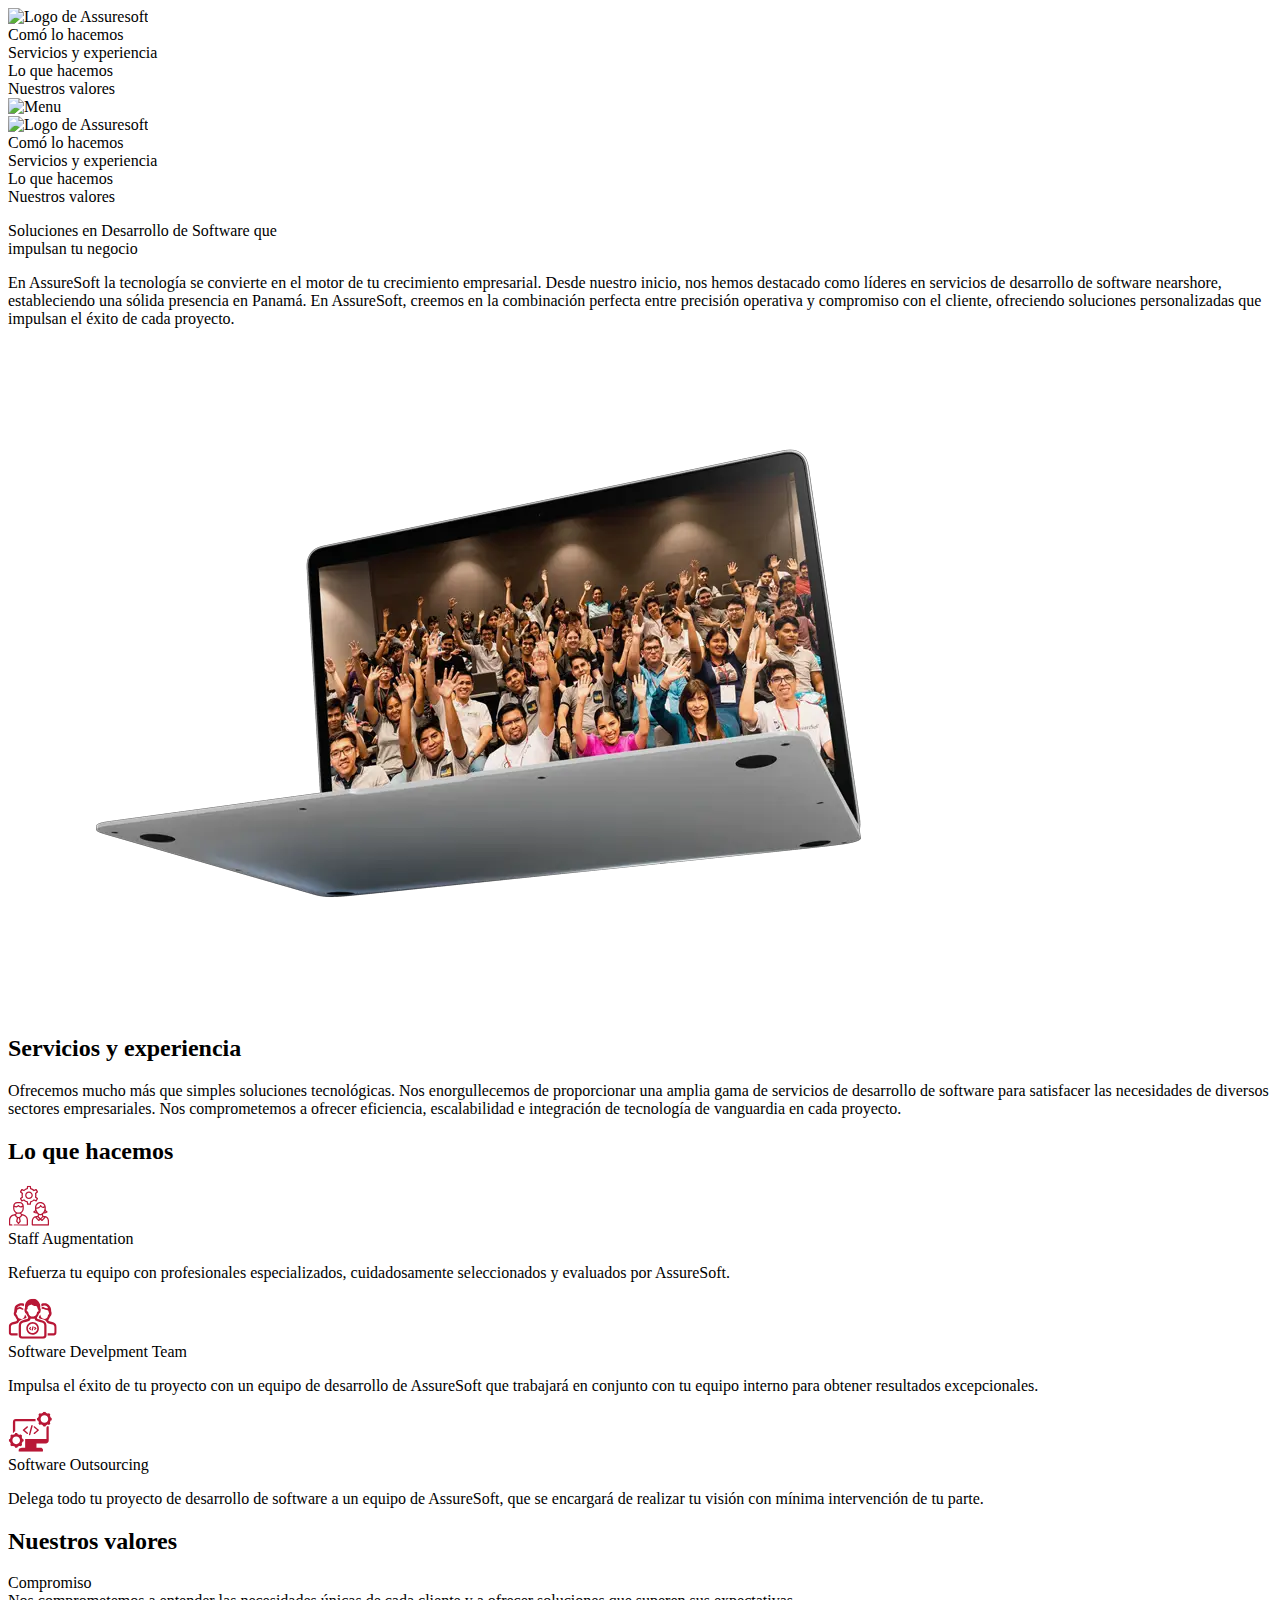
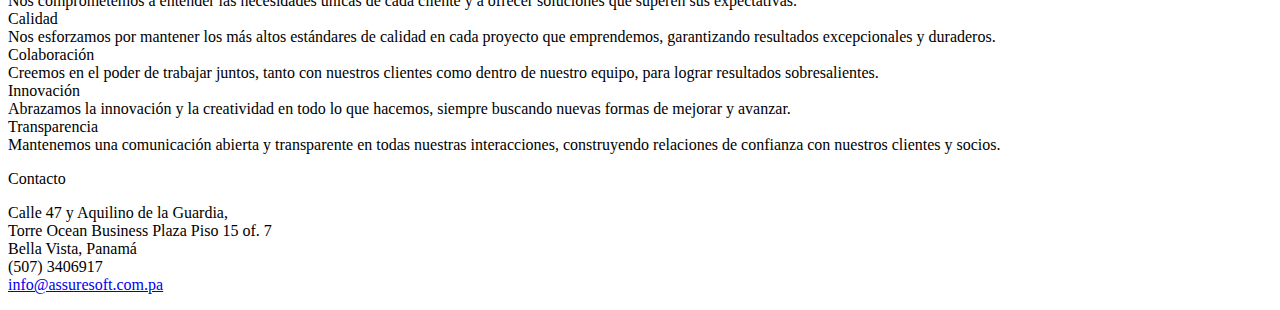
==== commit e7691248: "Adjusments for production environment" ====
--- a/Panama/index.html
+++ b/Panama/index.html
@@ -5,9 +5,9 @@
   <meta name="viewport" content="width=device-width, initial-scale=1.0">
   <meta name="description" content="En AssureSoft la tecnología se convierte en el motor de tu crecimiento empresarial. Desde nuestro inicio, nos hemos destacado como líderes en servicios de desarrollo de software nearshore, estableciendo una sólida presencia en Panamá. En AssureSoft, creemos en la combinación perfecta entre precisión operativa y compromiso con el cliente, ofreciendo soluciones personalizadas que impulsan el éxito de cada proyecto.">
   <!--<script src="https://cdn.tailwindcss.com"></script>-->
-  <link rel="stylesheet" href="../common/css/tailwind.css">
+  <link rel="stylesheet" href="./shared/css/tailwind.css">
   <script defer src="./js/panama.js"></script>
-  <link rel="icon" href="../common/assets/favicon.ico" type="image/x-icon">
+  <link rel="icon" href="./shared/assets/favicon.ico" type="image/x-icon">
   <title>Assuresoft | Panama</title>
 </head>
 <body class="bg-[#F7F8F8] text-[#F7F8F8] 2xl:text-[18px] text-[14px] font-helvetica">
@@ -30,7 +30,7 @@
             </div>
         </nav>
         <div class="min-[932px]:hidden flex items-center py-[10px] px-[9px] gap-[10px] top-0 left-0 fixed bg-[#24262D] w-full z-30">
-            <img onClick=showSidebar() src="../common/assets/burger-menu.svg" alt="Menu" class="w-[30px] h-[30px] bg-zinc-600/30 rounded border-white/20 border-[0.5px] cursor-pointer">
+            <img onClick=showSidebar() src="./shared/assets/burger-menu.svg" alt="Menu" class="w-[30px] h-[30px] bg-zinc-600/30 rounded border-white/20 border-[0.5px] cursor-pointer">
             <div class="flex items-center md:pl-0 flex-wrap pb-[6px]">
                 <img src="./assets/assuresoft.svg" class="w-[170px]" alt="Logo de Assuresoft">
             </div>
@@ -55,7 +55,7 @@
     </header>
     <main class="flex flex-col items-center overflow-x-hidden">
         <section id="how" class="relative w-full bg-[#363942] lg:h-[612px] flex items-center justify-center">
-            <div class="bg-[url(../../Panama/assets/public.webp)] bg-no-repeat bg-cover bg-[center_50%] w-full opacity-[8%] h-full absolute top-0 left-0 z-[0]"></div>
+            <div class="bg-[url(../../assets/public.webp)] bg-no-repeat bg-cover bg-[center_50%] w-full opacity-[8%] h-full absolute top-0 left-0 z-[0]"></div>
             <div class="max-w-[1530px] w-full lg:h-[612px] flex items-center relative sm:p-[100px] px-[20px] pt-[50px] pb-[20px]">
                 <div class="flex flex-col gap-y-[16px] lg:w-1/2 w-full z-[1] font-poppins">
                     <p class="text-[40px] font-bold">
@@ -164,7 +164,7 @@
             Torre Ocean Business Plaza Piso 15 of. 7<br/>
             Bella Vista, Panamá<br/>
             (507) 3406917<br/>
-            <a href="mailto:info@assuresoft.com" class="underline">info@assuresoft.com</a><br/>
+            <a href="mailto:info@assuresoft.com.pa" class="underline">info@assuresoft.com.pa</a><br/>
             </p>
         </div>
     </footer>
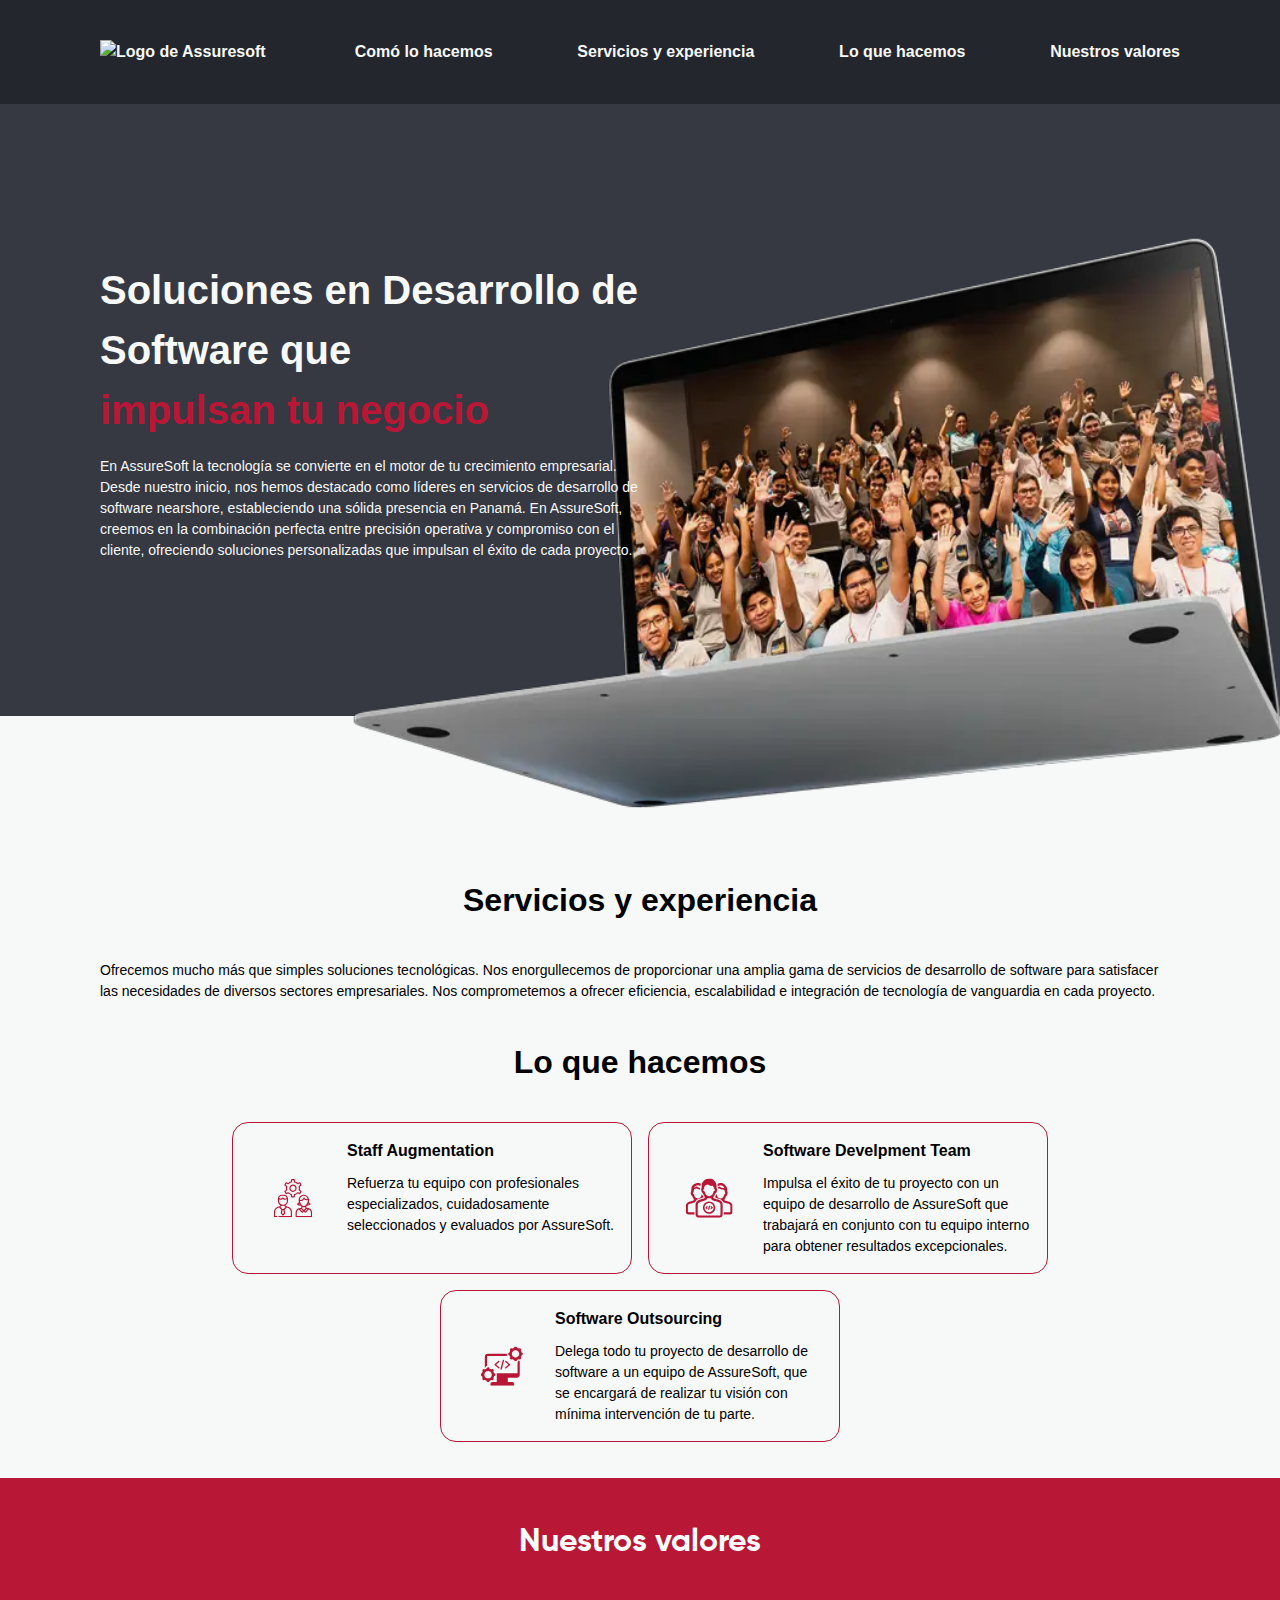
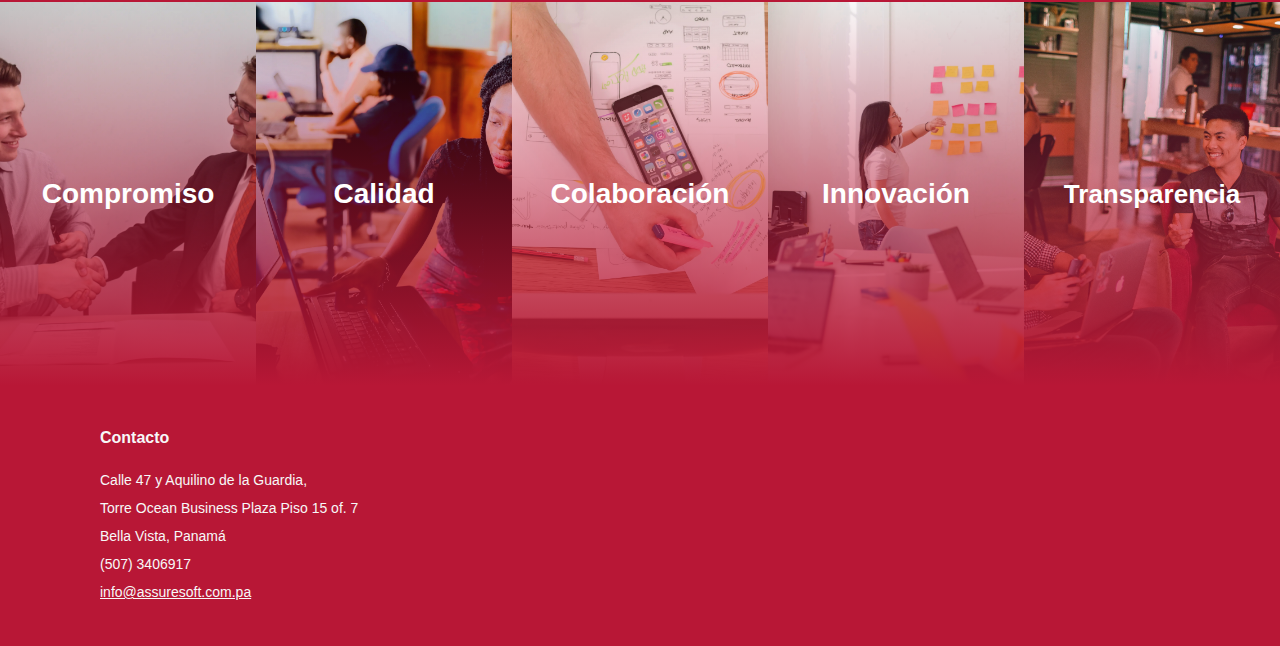
==== commit 7f0b8784: "Panama mail contact typo fixed" ====
--- a/Panama/index.html
+++ b/Panama/index.html
@@ -5,9 +5,9 @@
   <meta name="viewport" content="width=device-width, initial-scale=1.0">
   <meta name="description" content="En AssureSoft la tecnología se convierte en el motor de tu crecimiento empresarial. Desde nuestro inicio, nos hemos destacado como líderes en servicios de desarrollo de software nearshore, estableciendo una sólida presencia en Panamá. En AssureSoft, creemos en la combinación perfecta entre precisión operativa y compromiso con el cliente, ofreciendo soluciones personalizadas que impulsan el éxito de cada proyecto.">
   <!--<script src="https://cdn.tailwindcss.com"></script>-->
-  <link rel="stylesheet" href="./shared/css/tailwind.css">
+  <link rel="stylesheet" href="../common/css/tailwind.css">
   <script defer src="./js/panama.js"></script>
-  <link rel="icon" href="./shared/assets/favicon.ico" type="image/x-icon">
+  <link rel="icon" href="../common/assets/favicon.ico" type="image/x-icon">
   <title>Assuresoft | Panama</title>
 </head>
 <body class="bg-[#F7F8F8] text-[#F7F8F8] 2xl:text-[18px] text-[14px] font-helvetica">
@@ -30,7 +30,7 @@
             </div>
         </nav>
         <div class="min-[932px]:hidden flex items-center py-[10px] px-[9px] gap-[10px] top-0 left-0 fixed bg-[#24262D] w-full z-30">
-            <img onClick=showSidebar() src="./shared/assets/burger-menu.svg" alt="Menu" class="w-[30px] h-[30px] bg-zinc-600/30 rounded border-white/20 border-[0.5px] cursor-pointer">
+            <img onClick=showSidebar() src="../common/assets/burger-menu.svg" alt="Menu" class="w-[30px] h-[30px] bg-zinc-600/30 rounded border-white/20 border-[0.5px] cursor-pointer">
             <div class="flex items-center md:pl-0 flex-wrap pb-[6px]">
                 <img src="./assets/assuresoft.svg" class="w-[170px]" alt="Logo de Assuresoft">
             </div>
@@ -55,7 +55,7 @@
     </header>
     <main class="flex flex-col items-center overflow-x-hidden">
         <section id="how" class="relative w-full bg-[#363942] lg:h-[612px] flex items-center justify-center">
-            <div class="bg-[url(../../assets/public.webp)] bg-no-repeat bg-cover bg-[center_50%] w-full opacity-[8%] h-full absolute top-0 left-0 z-[0]"></div>
+            <div class="bg-[url(../../Panama/assets/public.webp)] bg-no-repeat bg-cover bg-[center_50%] w-full opacity-[8%] h-full absolute top-0 left-0 z-[0]"></div>
             <div class="max-w-[1530px] w-full lg:h-[612px] flex items-center relative sm:p-[100px] px-[20px] pt-[50px] pb-[20px]">
                 <div class="flex flex-col gap-y-[16px] lg:w-1/2 w-full z-[1] font-poppins">
                     <p class="text-[40px] font-bold">
